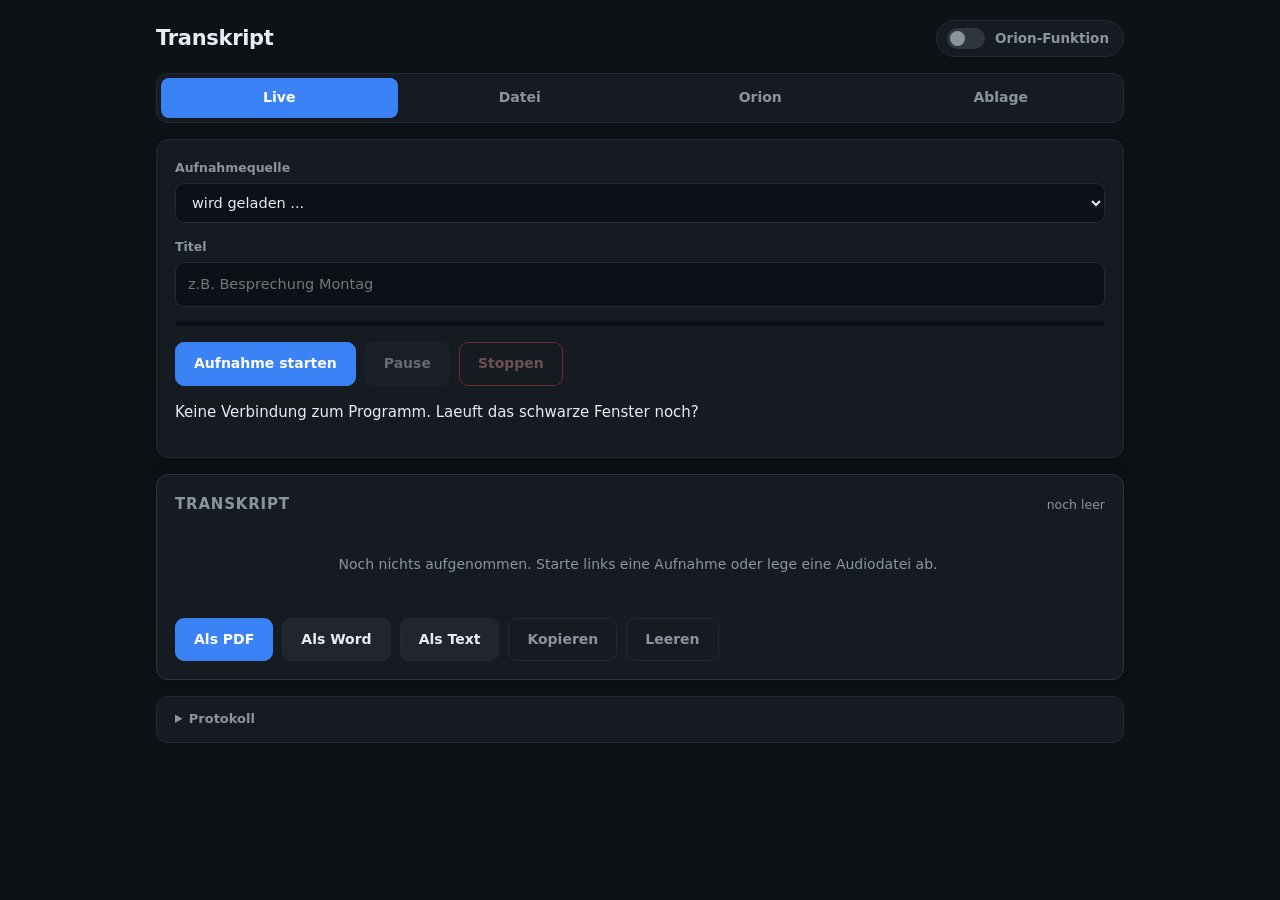
==== weboberflaeche/index.html @ 184ce714 "Transkript: lokales Mitschrift-Programm mit abschaltbarer Fachwort-Schicht Live-Mitschrift im Hinter" ====
<!DOCTYPE html>
<html lang="de">
<head>
<meta charset="utf-8">
<meta name="viewport" content="width=device-width, initial-scale=1, viewport-fit=cover">
<title>Transkript</title>
<link rel="stylesheet" href="stil.css">
</head>
<body>

<header class="kopf">
  <h1>Transkript</h1>
  <label class="schalter" title="Fachbegriffe fuer Sportwetten und Wettboersen">
    <input type="checkbox" id="orionSchalter">
    <span class="schieber"></span>
    <span class="schalterText">Orion-Funktion</span>
  </label>
</header>

<nav class="reiter">
  <button class="reiterKnopf aktiv" data-ziel="tafelLive">Live</button>
  <button class="reiterKnopf" data-ziel="tafelDatei">Datei</button>
  <button class="reiterKnopf" data-ziel="tafelOrion">Orion</button>
  <button class="reiterKnopf" data-ziel="tafelAblage">Ablage</button>
</nav>

<main>

  <!-- ============ LIVE ============ -->
  <section id="tafelLive" class="tafel aktiv">
    <div class="karte">
      <label class="feld">
        <span>Aufnahmequelle</span>
        <select id="geraetWahl"><option>wird geladen ...</option></select>
      </label>
      <label class="feld">
        <span>Titel</span>
        <input type="text" id="liveTitel" placeholder="z.B. Besprechung Montag">
      </label>

      <div class="pegelBalken"><div class="pegelFuellung" id="pegel"></div></div>

      <div class="knopfReihe">
        <button id="knopfStart" class="knopf haupt">Aufnahme starten</button>
        <button id="knopfPause" class="knopf" disabled>Pause</button>
        <button id="knopfStopp" class="knopf gefahr" disabled>Stoppen</button>
      </div>
      <p class="hinweis" id="liveStand">Bereit.</p>
    </div>
  </section>

  <!-- ============ DATEI ============ -->
  <section id="tafelDatei" class="tafel">
    <div class="karte">
      <div class="ablegeFeld" id="ablegeFeld">
        <p><strong>Audiodatei hierher ziehen</strong></p>
        <p class="klein">oder tippen zum Auswaehlen. Kurz oder stundenlang,
           beides geht. MP3, WAV, M4A, MP4, OGG, OPUS und mehr.</p>
        <input type="file" id="dateiWahl" accept="audio/*,video/*" multiple hidden>
      </div>
      <div id="auftragsListe"></div>
    </div>
  </section>

  <!-- ============ ORION ============ -->
  <section id="tafelOrion" class="tafel">
    <div class="karte">
      <p class="hinweis">
        Die Orion-Funktion gibt dem Programm die Fachsprache mit: Wettboersen,
        Quotenrechnung, Arbitrage. Ist sie aus, transkribiert das Programm
        voellig normal, ohne jeden Fachwort-Einfluss.
      </p>
      <p class="zahlenZeile">
        <span id="zahlBegriffe">0</span> Begriffe &nbsp;&middot;&nbsp;
        <span id="zahlKorrekturen">0</span> Korrekturregeln
      </p>

      <label class="feld">
        <span>Fachbegriffe (eine Zeile = ein Begriff)</span>
        <textarea id="feldBegriffe" rows="12" spellcheck="false"></textarea>
      </label>

      <label class="feld">
        <span>Korrekturen (falsch gehoert = richtig)</span>
        <textarea id="feldKorrekturen" rows="8" spellcheck="false"></textarea>
      </label>

      <div class="knopfReihe">
        <button id="knopfBegriffeSpeichern" class="knopf haupt">
          Speichern und neu laden
        </button>
      </div>
    </div>

    <div class="karte">
      <h2>Einstellungen</h2>
      <label class="feld">
        <span>Modell fuer Live (schnell)</span>
        <select id="modellLive">
          <option value="tiny">tiny, sehr schnell, ungenau</option>
          <option value="base">base, schnell</option>
          <option value="small">small, guter Kompromiss</option>
          <option value="medium">medium, genau, langsam</option>
        </select>
      </label>
      <label class="feld">
        <span>Modell fuer Dateien (genau)</span>
        <select id="modellDatei">
          <option value="small">small, schnell</option>
          <option value="medium">medium, empfohlen</option>
          <option value="large-v3-turbo">large-v3-turbo, am besten, sehr langsam</option>
        </select>
      </label>
      <label class="feld">
        <span>Sprache</span>
        <select id="sprache">
          <option value="de">Deutsch</option>
          <option value="auto">selbst erkennen</option>
        </select>
      </label>
      <label class="feld ankreuz">
        <input type="checkbox" id="zeitstempel">
        <span>Zeitstempel im Transkript anzeigen</span>
      </label>
    </div>
  </section>

  <!-- ============ ABLAGE ============ -->
  <section id="tafelAblage" class="tafel">
    <div class="karte">
      <div class="knopfReihe">
        <button id="knopfOrdner" class="knopf">Ordner oeffnen</button>
      </div>
      <div id="ablageListe"></div>
    </div>
  </section>

  <!-- ============ TRANSKRIPT (immer sichtbar) ============ -->
  <section class="karte transkriptKarte">
    <div class="transkriptKopf">
      <h2>Transkript</h2>
      <span class="zahlenZeile" id="transkriptZahlen">noch leer</span>
    </div>

    <div id="transkript" class="transkript">
      <p class="leer">Noch nichts aufgenommen. Starte links eine Aufnahme
         oder lege eine Audiodatei ab.</p>
    </div>

    <div class="knopfReihe">
      <button class="knopf haupt" data-format="pdf">Als PDF</button>
      <button class="knopf" data-format="docx">Als Word</button>
      <button class="knopf" data-format="txt">Als Text</button>
      <button class="knopf still" id="knopfKopieren">Kopieren</button>
      <button class="knopf still" id="knopfLeeren">Leeren</button>
    </div>
  </section>

  <details class="protokollKasten">
    <summary>Protokoll</summary>
    <pre id="protokoll"></pre>
  </details>

</main>

<div id="meldung" class="meldung"></div>

<script src="logik.js"></script>
</body>
</html>
---- weboberflaeche/stil.css ----
/* ==================================================================
   Transkript - reine DESIGN-SCHICHT.

   Diese Datei darf komplett geloescht werden. Dann sieht die App nackt
   aus, funktioniert aber zu hundert Prozent weiter. Hier steht kein
   einziger Rechenweg und keine Ablaufsteuerung, nur Aussehen.
   ================================================================== */

:root {
  --grund:        #0e1116;
  --karte:        #161b22;
  --karte-rand:   #232a35;
  --schrift:      #e6edf3;
  --schrift-leise:#8b949e;
  --akzent:       #3b82f6;
  --akzent-hell:  #60a5fa;
  --orion:        #f59e0b;
  --gut:          #22c55e;
  --gefahr:       #ef4444;
  --rundung:      12px;
  --schatten:     0 2px 14px rgba(0,0,0,.35);
}

* { box-sizing: border-box; }

body {
  margin: 0;
  padding: 0 16px 40px;
  background: var(--grund);
  color: var(--schrift);
  font-family: "Segoe UI", system-ui, -apple-system, sans-serif;
  font-size: 15px;
  line-height: 1.55;
  max-width: 1000px;
  margin-inline: auto;
  -webkit-text-size-adjust: 100%;
}

h1 { font-size: 21px; margin: 0; letter-spacing: -.3px; }
h2 { font-size: 15px; margin: 0 0 12px; color: var(--schrift-leise);
     text-transform: uppercase; letter-spacing: .8px; font-weight: 600; }

/* ------------------------------ Kopf ------------------------------ */

.kopf {
  display: flex; align-items: center; justify-content: space-between;
  gap: 16px; padding: 20px 0 16px; flex-wrap: wrap;
}

.schalter {
  display: inline-flex; align-items: center; gap: 10px;
  cursor: pointer; user-select: none;
  background: var(--karte); border: 1px solid var(--karte-rand);
  padding: 7px 14px 7px 10px; border-radius: 999px;
  transition: border-color .18s;
}
.schalter:hover { border-color: var(--orion); }
.schalter input { display: none; }

.schieber {
  width: 38px; height: 21px; border-radius: 999px;
  background: #30363d; position: relative; flex: none;
  transition: background .2s;
}
.schieber::after {
  content: ""; position: absolute; top: 3px; left: 3px;
  width: 15px; height: 15px; border-radius: 50%;
  background: #8b949e; transition: transform .2s, background .2s;
}
.schalter input:checked + .schieber { background: rgba(245,158,11,.35); }
.schalter input:checked + .schieber::after {
  transform: translateX(17px); background: var(--orion);
}
.schalterText { font-size: 13.5px; font-weight: 600; color: var(--schrift-leise); }
.schalter input:checked ~ .schalterText { color: var(--orion); }

/* ------------------------------ Reiter ------------------------------ */

.reiter {
  display: flex; gap: 4px; margin-bottom: 16px;
  background: var(--karte); padding: 4px;
  border: 1px solid var(--karte-rand); border-radius: var(--rundung);
  overflow-x: auto;
}
.reiterKnopf {
  flex: 1; min-width: 78px; padding: 9px 12px;
  background: transparent; border: 0; border-radius: 8px;
  color: var(--schrift-leise); font: inherit; font-weight: 600;
  font-size: 14px; cursor: pointer; transition: background .15s, color .15s;
}
.reiterKnopf:hover { color: var(--schrift); }
.reiterKnopf.aktiv { background: var(--akzent); color: #fff; }

.tafel { display: none; }
.tafel.aktiv { display: block; }

/* ------------------------------ Karten ------------------------------ */

.karte {
  background: var(--karte); border: 1px solid var(--karte-rand);
  border-radius: var(--rundung); padding: 18px; margin-bottom: 16px;
  box-shadow: var(--schatten);
}

.feld { display: block; margin-bottom: 14px; }
.feld > span {
  display: block; font-size: 12.5px; font-weight: 600;
  color: var(--schrift-leise); margin-bottom: 6px;
}
.feld.ankreuz {
  display: flex; align-items: center; gap: 9px; cursor: pointer;
}
.feld.ankreuz > span { margin: 0; font-weight: 500; color: var(--schrift); }

input[type=text], select, textarea {
  width: 100%; padding: 10px 12px;
  background: #0d1117; color: var(--schrift);
  border: 1px solid var(--karte-rand); border-radius: 9px;
  font: inherit; font-size: 14.5px; transition: border-color .15s;
}
textarea { font-family: "Consolas", ui-monospace, monospace; font-size: 13px;
           line-height: 1.6; resize: vertical; }
input:focus, select:focus, textarea:focus {
  outline: none; border-color: var(--akzent);
}
input[type=checkbox] { width: 17px; height: 17px; accent-color: var(--akzent); }
select:disabled, input:disabled { opacity: .5; }

/* ------------------------------ Knoepfe ------------------------------ */

.knopfReihe { display: flex; gap: 9px; flex-wrap: wrap; margin-top: 4px; }

.knopf {
  padding: 10px 18px; border-radius: 9px; cursor: pointer;
  background: #21262d; color: var(--schrift);
  border: 1px solid var(--karte-rand);
  font: inherit; font-size: 14px; font-weight: 600;
  transition: background .15s, transform .08s, opacity .15s;
}
.knopf:hover:not(:disabled) { background: #2d333b; }
.knopf:active:not(:disabled) { transform: translateY(1px); }
.knopf:disabled { opacity: .38; cursor: not-allowed; }

.knopf.haupt { background: var(--akzent); border-color: var(--akzent); color: #fff; }
.knopf.haupt:hover:not(:disabled) { background: var(--akzent-hell); }
.knopf.gefahr { background: transparent; border-color: var(--gefahr); color: #fca5a5; }
.knopf.gefahr:hover:not(:disabled) { background: rgba(239,68,68,.14); }
.knopf.still { background: transparent; color: var(--schrift-leise); }
.knopf.still:hover { color: var(--schrift); }

/* ------------------------------ Pegel ------------------------------ */

.pegelBalken {
  height: 5px; background: #0d1117; border-radius: 999px;
  overflow: hidden; margin: 4px 0 16px;
}
.pegelFuellung {
  height: 100%; width: 0;
  background: linear-gradient(90deg, var(--gut), var(--orion));
  border-radius: 999px; transition: width .18s ease-out;
}

body.nimmtAuf .pegelBalken { box-shadow: 0 0 0 1px rgba(34,197,94,.28); }

/* ------------------------------ Ablegefeld ------------------------------ */

.ablegeFeld {
  border: 2px dashed var(--karte-rand); border-radius: var(--rundung);
  padding: 34px 20px; text-align: center; cursor: pointer;
  transition: border-color .18s, background .18s;
}
.ablegeFeld:hover, .ablegeFeld.darueber {
  border-color: var(--akzent); background: rgba(59,130,246,.07);
}
.ablegeFeld p { margin: 0 0 6px; }
.klein { font-size: 13px; color: var(--schrift-leise); }

.auftrag {
  margin-top: 12px; padding: 12px 14px; border-radius: 10px;
  background: #0d1117; border-left: 3px solid var(--schrift-leise);
}
.auftrag.laeuft { border-left-color: var(--akzent); }
.auftrag.fertig { border-left-color: var(--gut); }
.auftrag.fehler { border-left-color: var(--gefahr); }
.auftragKopf { display: flex; justify-content: space-between; align-items: center; gap: 10px; }
.auftragText { font-size: 13px; color: var(--schrift-leise); margin-top: 3px; }
.wegKnopf {
  background: none; border: 0; color: var(--schrift-leise);
  font-size: 20px; line-height: 1; cursor: pointer; padding: 0 4px;
}
.wegKnopf:hover { color: var(--gefahr); }

/* ------------------------------ Transkript ------------------------------ */

.transkriptKarte { border-color: #2b3441; }

.transkriptKopf {
  display: flex; align-items: baseline; justify-content: space-between;
  gap: 12px; margin-bottom: 12px; flex-wrap: wrap;
}
.transkriptKopf h2 { margin: 0; }

.zahlenZeile { font-size: 12.5px; color: var(--schrift-leise); }

.transkript {
  max-height: 46vh; overflow-y: auto; padding: 4px 4px 4px 0;
  margin-bottom: 16px; scroll-behavior: smooth;
}
.transkript::-webkit-scrollbar { width: 9px; }
.transkript::-webkit-scrollbar-thumb {
  background: #2d333b; border-radius: 999px;
}

.absatz { display: flex; gap: 14px; margin-bottom: 14px; }
.absatzZeit {
  flex: none; width: 48px; font-size: 11.5px; font-variant-numeric: tabular-nums;
  color: #55606d; padding-top: 4px; text-align: right; user-select: none;
}
.absatz p { margin: 0; }

.leer { color: var(--schrift-leise); font-size: 14px; text-align: center;
        padding: 22px 10px; margin: 0; }

/* ------------------------------ Ablage ------------------------------ */

.ablageZeile {
  display: flex; justify-content: space-between; align-items: center; gap: 14px;
  padding: 11px 13px; margin-top: 8px; border-radius: 9px;
  background: #0d1117; border: 1px solid transparent;
  color: var(--schrift); text-decoration: none; transition: border-color .15s;
}
.ablageZeile:hover { border-color: var(--akzent); }
.ablageName { font-size: 13.5px; word-break: break-all; }
.ablageInfo { font-size: 12px; color: var(--schrift-leise); flex: none; }

/* ------------------------------ Protokoll ------------------------------ */

.protokollKasten {
  background: var(--karte); border: 1px solid var(--karte-rand);
  border-radius: var(--rundung); padding: 12px 18px;
}
.protokollKasten summary {
  cursor: pointer; font-size: 13px; font-weight: 600;
  color: var(--schrift-leise); user-select: none;
}
.protokollKasten pre {
  font-family: "Consolas", ui-monospace, monospace; font-size: 11.5px;
  color: var(--schrift-leise); white-space: pre-wrap; word-break: break-word;
  margin: 12px 0 0; max-height: 190px; overflow-y: auto;
}

/* ------------------------------ Meldung ------------------------------ */

.meldung {
  position: fixed; left: 50%; bottom: 22px;
  transform: translate(-50%, 130%);
  background: #21262d; color: var(--schrift);
  border: 1px solid var(--karte-rand); border-left: 3px solid var(--akzent);
  padding: 12px 20px; border-radius: 10px; box-shadow: var(--schatten);
  font-size: 14px; max-width: min(560px, calc(100vw - 32px));
  opacity: 0; transition: transform .28s, opacity .28s; z-index: 50;
}
.meldung.sichtbar { transform: translate(-50%, 0); opacity: 1; }
.meldung.fehler { border-left-color: var(--gefahr); }

/* -------------------- Orion aus: Farbe zurueckziehen -------------------- */

body.orionAus .schalterText { color: var(--schrift-leise); }

/* ------------------------------ Handy ------------------------------ */

@media (max-width: 620px) {
  body { padding: 0 12px 32px; font-size: 15.5px; }
  .kopf { padding: 16px 0 12px; }
  .karte { padding: 15px; }
  .knopfReihe .knopf { flex: 1 1 auto; text-align: center; }
  .absatzZeit { display: none; }
  .transkript { max-height: 40vh; }
  .ablegeFeld { padding: 26px 14px; }
}

@media (prefers-reduced-motion: reduce) {
  * { transition: none !important; scroll-behavior: auto !important; }
}
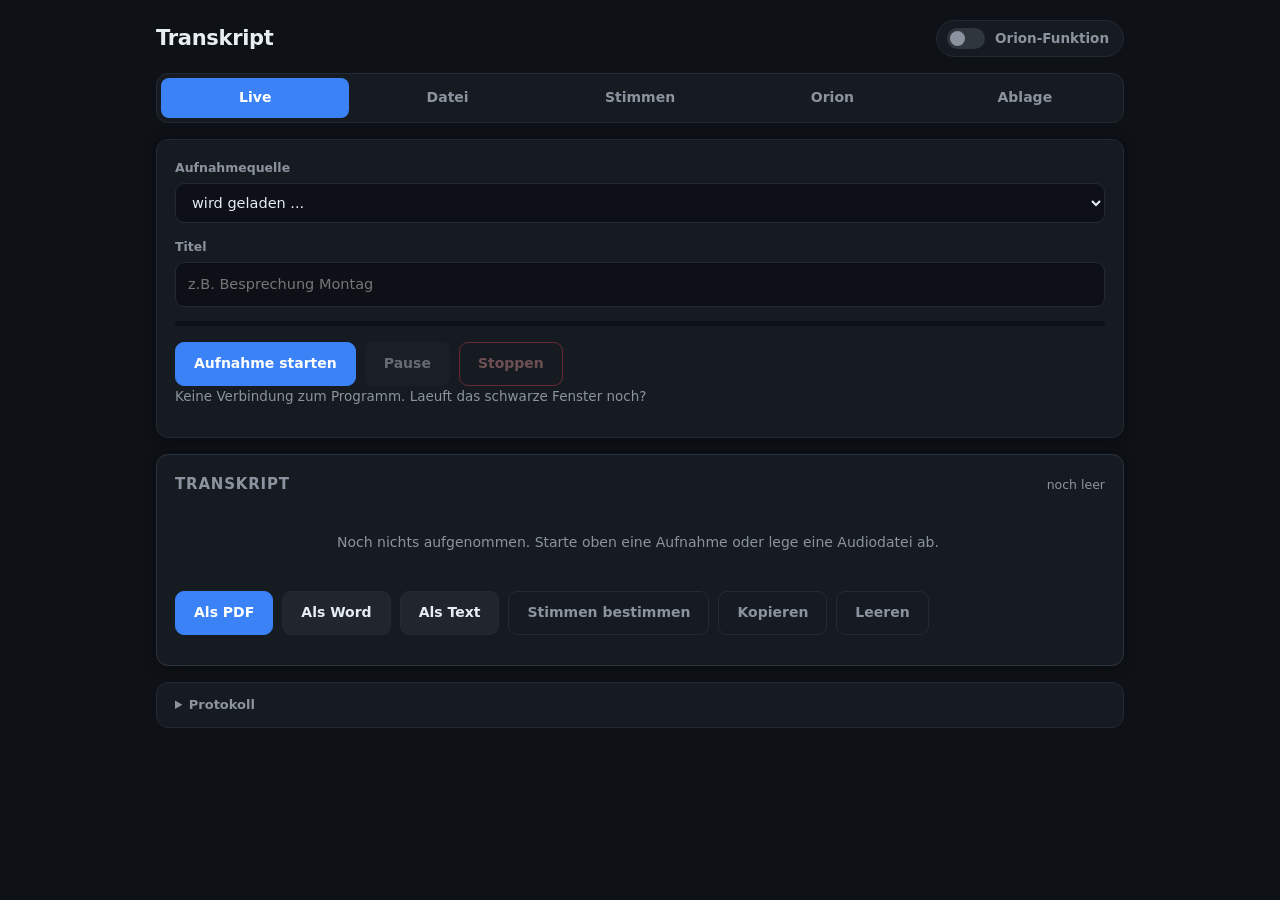
==== commit de26479d: "Stimmenerkennung, Geraeusche, Anhoeren, Ablage Die Texterkennung lief bisher in EINEM Durchgang uebe" ====
--- a/weboberflaeche/index.html
+++ b/weboberflaeche/index.html
@@ -20,6 +20,7 @@
 <nav class="reiter">
   <button class="reiterKnopf aktiv" data-ziel="tafelLive">Live</button>
   <button class="reiterKnopf" data-ziel="tafelDatei">Datei</button>
+  <button class="reiterKnopf" data-ziel="tafelStimmen">Stimmen</button>
   <button class="reiterKnopf" data-ziel="tafelOrion">Orion</button>
   <button class="reiterKnopf" data-ziel="tafelAblage">Ablage</button>
 </nav>
@@ -62,6 +63,100 @@
     </div>
   </section>
 
+  <!-- ============ STIMMEN ============ -->
+  <section id="tafelStimmen" class="tafel">
+    <div class="karte" id="stimmenFehlt" hidden>
+      <p class="warnung">
+        Die Modelle fuer die Stimmenerkennung fehlen noch. Einmal im Ordner
+        <code>C:\Users\Home\transkript</code> ausfuehren:
+        <code>python modelle_holen.py</code>
+      </p>
+    </div>
+
+    <div class="karte">
+      <h2>Empfindlichkeit</h2>
+      <p class="hinweis">
+        Wie viel mitgeschrieben wird. Hoch heisst: auch leise Stimmen,
+        Zwischenrufe und kurze Einwuerfe kommen mit. Dafuer landet auch
+        mal ein Rascheln im Text.
+      </p>
+      <div class="schieberZeile">
+        <input type="range" id="empfindlichkeit" min="1" max="5" step="1">
+        <span class="schieberWert" id="empfindlichkeitText">4</span>
+      </div>
+      <div class="schieberBeschriftung">
+        <span>nur laute Stimmen</span><span>auch Gemurmel</span>
+      </div>
+    </div>
+
+    <div class="karte">
+      <h2>Stimmen trennen</h2>
+      <label class="feld ankreuz">
+        <input type="checkbox" id="stimmenAn">
+        <span>Erkennen, wer gerade spricht</span>
+      </label>
+      <p class="hinweis klein">
+        Nach dem Stoppen einer Aufnahme oder nach einer Datei wird die
+        Tonspur noch einmal durchgegangen und jede Stimme bekommt ihren
+        eigenen Fingerabdruck. Gleiche Stimme = gleiche Person.
+      </p>
+
+      <label class="feld">
+        <span>Anzahl Personen</span>
+        <select id="anzahlPersonen">
+          <option value="0">selbst herausfinden</option>
+          <option value="2">genau 2</option>
+          <option value="3">genau 3</option>
+          <option value="4">genau 4</option>
+          <option value="5">genau 5</option>
+          <option value="6">genau 6</option>
+          <option value="8">genau 8</option>
+          <option value="10">genau 10</option>
+        </select>
+      </label>
+
+      <label class="feld">
+        <span>Wie schnell zwei Stimmen als verschiedene Personen gelten</span>
+        <div class="schieberZeile">
+          <input type="range" id="aehnlichkeit" min="0.3" max="0.8" step="0.05">
+          <span class="schieberWert" id="aehnlichkeitText">0.50</span>
+        </div>
+        <div class="schieberBeschriftung">
+          <span>eher mehr Personen</span><span>eher weniger</span>
+        </div>
+      </label>
+    </div>
+
+    <div class="karte">
+      <h2>Geraeusche erkennen</h2>
+      <label class="feld ankreuz">
+        <input type="checkbox" id="toeneAn">
+        <span>Musik, Hund, Applaus und aehnliches eintragen</span>
+      </label>
+      <p class="hinweis klein">
+        In den Sprechpausen wird geschaut, was sonst zu hoeren ist.
+        Erkanntes steht dann als eigene Zeile im Transkript, zum Beispiel
+        <em>[Musik]</em> oder <em>[Hund]</em>.
+      </p>
+
+      <label class="feld ankreuz">
+        <input type="checkbox" id="musikWeglassen">
+        <span>Musik nicht eintragen (wenn dauernd welche laeuft)</span>
+      </label>
+
+      <label class="feld">
+        <span>Ab welcher Sicherheit ein Geraeusch eingetragen wird</span>
+        <div class="schieberZeile">
+          <input type="range" id="tonSchwelle" min="0.15" max="0.7" step="0.05">
+          <span class="schieberWert" id="tonSchwelleText">0.35</span>
+        </div>
+        <div class="schieberBeschriftung">
+          <span>mehr erkennen</span><span>nur sichere Treffer</span>
+        </div>
+      </label>
+    </div>
+  </section>
+
   <!-- ============ ORION ============ -->
   <section id="tafelOrion" class="tafel">
     <div class="karte">
@@ -77,12 +172,11 @@
 
       <label class="feld">
         <span>Fachbegriffe (eine Zeile = ein Begriff)</span>
-        <textarea id="feldBegriffe" rows="12" spellcheck="false"></textarea>
-      </label>
-
+        <textarea id="feldBegriffe" rows="10" spellcheck="false"></textarea>
+      </label>
       <label class="feld">
         <span>Korrekturen (falsch gehoert = richtig)</span>
-        <textarea id="feldKorrekturen" rows="8" spellcheck="false"></textarea>
+        <textarea id="feldKorrekturen" rows="7" spellcheck="false"></textarea>
       </label>
 
       <div class="knopfReihe">
@@ -93,7 +187,7 @@
     </div>
 
     <div class="karte">
-      <h2>Einstellungen</h2>
+      <h2>Erkennung</h2>
       <label class="feld">
         <span>Modell fuer Live (schnell)</span>
         <select id="modellLive">
@@ -120,7 +214,7 @@
       </label>
       <label class="feld ankreuz">
         <input type="checkbox" id="zeitstempel">
-        <span>Zeitstempel im Transkript anzeigen</span>
+        <span>Zeitstempel in der heruntergeladenen Datei</span>
       </label>
     </div>
   </section>
@@ -128,32 +222,50 @@
   <!-- ============ ABLAGE ============ -->
   <section id="tafelAblage" class="tafel">
     <div class="karte">
+      <h2>Gespeicherte Transkripte</h2>
+      <div class="knopfReihe">
+        <button id="knopfAblageSpeichern" class="knopf haupt">
+          Aktuelles Transkript speichern
+        </button>
+        <button id="knopfNeu" class="knopf">Neues Transkript</button>
+      </div>
+      <div id="ablageListe"></div>
+    </div>
+
+    <div class="karte">
+      <h2>Heruntergeladene Dateien</h2>
       <div class="knopfReihe">
         <button id="knopfOrdner" class="knopf">Ordner oeffnen</button>
       </div>
-      <div id="ablageListe"></div>
-    </div>
-  </section>
-
-  <!-- ============ TRANSKRIPT (immer sichtbar) ============ -->
+      <div id="dateiListe"></div>
+    </div>
+  </section>
+
+  <!-- ============ TRANSKRIPT ============ -->
   <section class="karte transkriptKarte">
     <div class="transkriptKopf">
       <h2>Transkript</h2>
       <span class="zahlenZeile" id="transkriptZahlen">noch leer</span>
     </div>
 
+    <div id="personenLeiste" class="personenLeiste"></div>
+
     <div id="transkript" class="transkript">
-      <p class="leer">Noch nichts aufgenommen. Starte links eine Aufnahme
+      <p class="leer">Noch nichts aufgenommen. Starte oben eine Aufnahme
          oder lege eine Audiodatei ab.</p>
     </div>
+
+    <audio id="spieler" preload="metadata"></audio>
 
     <div class="knopfReihe">
       <button class="knopf haupt" data-format="pdf">Als PDF</button>
       <button class="knopf" data-format="docx">Als Word</button>
       <button class="knopf" data-format="txt">Als Text</button>
+      <button class="knopf still" id="knopfSprecher">Stimmen bestimmen</button>
       <button class="knopf still" id="knopfKopieren">Kopieren</button>
       <button class="knopf still" id="knopfLeeren">Leeren</button>
     </div>
+    <p class="hinweis klein" id="filterHinweis"></p>
   </section>
 
   <details class="protokollKasten">
--- a/weboberflaeche/stil.css
+++ b/weboberflaeche/stil.css
@@ -24,7 +24,7 @@
 * { box-sizing: border-box; }
 
 body {
-  margin: 0;
+  margin: 0 auto;
   padding: 0 16px 40px;
   background: var(--grund);
   color: var(--schrift);
@@ -32,13 +32,18 @@
   font-size: 15px;
   line-height: 1.55;
   max-width: 1000px;
-  margin-inline: auto;
   -webkit-text-size-adjust: 100%;
 }
 
 h1 { font-size: 21px; margin: 0; letter-spacing: -.3px; }
 h2 { font-size: 15px; margin: 0 0 12px; color: var(--schrift-leise);
      text-transform: uppercase; letter-spacing: .8px; font-weight: 600; }
+
+code {
+  font-family: "Consolas", ui-monospace, monospace; font-size: 12.5px;
+  background: #0d1117; padding: 2px 6px; border-radius: 5px;
+  border: 1px solid var(--karte-rand);
+}
 
 /* ------------------------------ Kopf ------------------------------ */
 
@@ -83,7 +88,7 @@
   overflow-x: auto;
 }
 .reiterKnopf {
-  flex: 1; min-width: 78px; padding: 9px 12px;
+  flex: 1; min-width: 76px; padding: 9px 10px;
   background: transparent; border: 0; border-radius: 8px;
   color: var(--schrift-leise); font: inherit; font-weight: 600;
   font-size: 14px; cursor: pointer; transition: background .15s, color .15s;
@@ -107,10 +112,9 @@
   display: block; font-size: 12.5px; font-weight: 600;
   color: var(--schrift-leise); margin-bottom: 6px;
 }
-.feld.ankreuz {
-  display: flex; align-items: center; gap: 9px; cursor: pointer;
-}
-.feld.ankreuz > span { margin: 0; font-weight: 500; color: var(--schrift); }
+.feld.ankreuz { display: flex; align-items: center; gap: 9px; cursor: pointer; }
+.feld.ankreuz > span { margin: 0; font-weight: 500; color: var(--schrift);
+                       font-size: 14.5px; }
 
 input[type=text], select, textarea {
   width: 100%; padding: 10px 12px;
@@ -120,11 +124,36 @@
 }
 textarea { font-family: "Consolas", ui-monospace, monospace; font-size: 13px;
            line-height: 1.6; resize: vertical; }
-input:focus, select:focus, textarea:focus {
-  outline: none; border-color: var(--akzent);
-}
-input[type=checkbox] { width: 17px; height: 17px; accent-color: var(--akzent); }
+input:focus, select:focus, textarea:focus { outline: none; border-color: var(--akzent); }
+input[type=checkbox] { width: 17px; height: 17px; accent-color: var(--akzent);
+                       flex: none; }
 select:disabled, input:disabled { opacity: .5; }
+
+.hinweis { font-size: 13.5px; color: var(--schrift-leise); margin: 0 0 12px; }
+.hinweis.klein { font-size: 12.5px; }
+.klein { font-size: 13px; color: var(--schrift-leise); }
+.zahlenZeile { font-size: 12.5px; color: var(--schrift-leise); }
+
+.warnung {
+  background: rgba(245,158,11,.1); border: 1px solid rgba(245,158,11,.35);
+  border-radius: 9px; padding: 12px 14px; margin: 0;
+  font-size: 13.5px; color: #fcd34d; line-height: 1.7;
+}
+
+/* ------------------------------ Schieberegler ------------------------------ */
+
+.schieberZeile { display: flex; align-items: center; gap: 14px; }
+.schieberZeile input[type=range] {
+  flex: 1; accent-color: var(--akzent); height: 22px; cursor: pointer;
+}
+.schieberWert {
+  min-width: 42px; text-align: right; font-variant-numeric: tabular-nums;
+  font-weight: 700; font-size: 15px; color: var(--akzent-hell);
+}
+.schieberBeschriftung {
+  display: flex; justify-content: space-between;
+  font-size: 11.5px; color: #55606d; margin-top: 2px;
+}
 
 /* ------------------------------ Knoepfe ------------------------------ */
 
@@ -146,7 +175,7 @@
 .knopf.gefahr { background: transparent; border-color: var(--gefahr); color: #fca5a5; }
 .knopf.gefahr:hover:not(:disabled) { background: rgba(239,68,68,.14); }
 .knopf.still { background: transparent; color: var(--schrift-leise); }
-.knopf.still:hover { color: var(--schrift); }
+.knopf.still:hover:not(:disabled) { color: var(--schrift); }
 
 /* ------------------------------ Pegel ------------------------------ */
 
@@ -159,7 +188,6 @@
   background: linear-gradient(90deg, var(--gut), var(--orion));
   border-radius: 999px; transition: width .18s ease-out;
 }
-
 body.nimmtAuf .pegelBalken { box-shadow: 0 0 0 1px rgba(34,197,94,.28); }
 
 /* ------------------------------ Ablegefeld ------------------------------ */
@@ -173,7 +201,6 @@
   border-color: var(--akzent); background: rgba(59,130,246,.07);
 }
 .ablegeFeld p { margin: 0 0 6px; }
-.klein { font-size: 13px; color: var(--schrift-leise); }
 
 .auftrag {
   margin-top: 12px; padding: 12px 14px; border-radius: 10px;
@@ -182,13 +209,52 @@
 .auftrag.laeuft { border-left-color: var(--akzent); }
 .auftrag.fertig { border-left-color: var(--gut); }
 .auftrag.fehler { border-left-color: var(--gefahr); }
-.auftragKopf { display: flex; justify-content: space-between; align-items: center; gap: 10px; }
+.auftragKopf { display: flex; justify-content: space-between; align-items: center;
+               gap: 10px; }
 .auftragText { font-size: 13px; color: var(--schrift-leise); margin-top: 3px; }
+
+.balken { height: 3px; background: #21262d; border-radius: 999px;
+          margin-top: 8px; overflow: hidden; }
+.balken > div { height: 100%; background: var(--akzent);
+                transition: width .35s ease-out; }
+
 .wegKnopf {
-  background: none; border: 0; color: var(--schrift-leise);
-  font-size: 20px; line-height: 1; cursor: pointer; padding: 0 4px;
+  background: none; border: 0; color: var(--schrift-leise); flex: none;
+  font-size: 20px; line-height: 1; cursor: pointer; padding: 0 6px;
 }
 .wegKnopf:hover { color: var(--gefahr); }
+
+/* ------------------------------ Personen ------------------------------ */
+
+.personenLeiste { display: flex; gap: 8px; flex-wrap: wrap; margin-bottom: 14px; }
+.personenLeiste:empty { display: none; }
+
+.personChip {
+  display: inline-flex; align-items: stretch;
+  background: #0d1117; border: 1px solid var(--karte-rand);
+  border-radius: 999px; overflow: hidden; transition: opacity .15s;
+}
+.personChip.aus { opacity: .4; }
+
+.chipWahl {
+  display: inline-flex; align-items: center; gap: 8px;
+  background: none; border: 0; cursor: pointer; padding: 6px 4px 6px 11px;
+  color: var(--schrift); font: inherit; font-size: 13px;
+}
+.chipPunkt {
+  width: 9px; height: 9px; border-radius: 50%; flex: none;
+  background: var(--farbe);
+}
+.personChip.aus .chipPunkt { background: #55606d; }
+.chipName { font-weight: 600; }
+.chipZahl { color: var(--schrift-leise); font-size: 11.5px;
+            font-variant-numeric: tabular-nums; }
+
+.chipStift {
+  background: none; border: 0; cursor: pointer; padding: 0 11px 0 6px;
+  color: var(--schrift-leise); font-size: 13px;
+}
+.chipStift:hover { color: var(--akzent-hell); }
 
 /* ------------------------------ Transkript ------------------------------ */
 
@@ -200,38 +266,66 @@
 }
 .transkriptKopf h2 { margin: 0; }
 
-.zahlenZeile { font-size: 12.5px; color: var(--schrift-leise); }
-
 .transkript {
-  max-height: 46vh; overflow-y: auto; padding: 4px 4px 4px 0;
-  margin-bottom: 16px; scroll-behavior: smooth;
+  max-height: 48vh; overflow-y: auto; padding: 2px 4px 2px 0;
+  margin-bottom: 14px; scroll-behavior: smooth;
 }
 .transkript::-webkit-scrollbar { width: 9px; }
-.transkript::-webkit-scrollbar-thumb {
-  background: #2d333b; border-radius: 999px;
-}
-
-.absatz { display: flex; gap: 14px; margin-bottom: 14px; }
-.absatzZeit {
-  flex: none; width: 48px; font-size: 11.5px; font-variant-numeric: tabular-nums;
-  color: #55606d; padding-top: 4px; text-align: right; user-select: none;
-}
+.transkript::-webkit-scrollbar-thumb { background: #2d333b; border-radius: 999px; }
+
+.absatz {
+  border-left: 3px solid var(--farbe, #6b7280);
+  background: transparent; border-radius: 0 9px 9px 0;
+  padding: 8px 12px; margin-bottom: 8px; cursor: pointer;
+  transition: background .14s;
+}
+.absatz:hover { background: rgba(255,255,255,.035); }
+.absatz:focus-visible { outline: 2px solid var(--akzent); outline-offset: 2px; }
+.absatz.spielt { background: rgba(59,130,246,.13); }
 .absatz p { margin: 0; }
+
+.zeileKopf {
+  display: flex; align-items: center; gap: 10px; margin-bottom: 3px;
+  font-size: 11.5px; font-variant-numeric: tabular-nums;
+}
+.zeileName { font-weight: 700; font-size: 12px; }
+.zeileZeit { color: #55606d; }
+.zeileDauer { color: #55606d; }
+.zeileSpiel {
+  margin-left: auto; color: #3d4652; font-size: 10px;
+  opacity: 0; transition: opacity .14s, color .14s;
+}
+.absatz:hover .zeileSpiel { opacity: 1; }
+.absatz.spielt .zeileSpiel { opacity: 1; color: var(--akzent-hell); }
+
+.absatz.geraeusch { border-left-style: dotted; }
+.absatz.geraeusch p {
+  font-style: italic; color: var(--schrift-leise); font-size: 14px;
+}
 
 .leer { color: var(--schrift-leise); font-size: 14px; text-align: center;
         padding: 22px 10px; margin: 0; }
 
+#spieler { display: none; }
+
 /* ------------------------------ Ablage ------------------------------ */
 
 .ablageZeile {
-  display: flex; justify-content: space-between; align-items: center; gap: 14px;
-  padding: 11px 13px; margin-top: 8px; border-radius: 9px;
+  display: flex; justify-content: space-between; align-items: center; gap: 10px;
+  padding: 0 8px 0 0; margin-top: 8px; border-radius: 9px;
   background: #0d1117; border: 1px solid transparent;
   color: var(--schrift); text-decoration: none; transition: border-color .15s;
 }
 .ablageZeile:hover { border-color: var(--akzent); }
-.ablageName { font-size: 13.5px; word-break: break-all; }
-.ablageInfo { font-size: 12px; color: var(--schrift-leise); flex: none; }
+.ablageZeile.schlicht { padding: 11px 13px; }
+
+.ablageOeffnen {
+  flex: 1; display: flex; flex-direction: column; gap: 2px; text-align: left;
+  background: none; border: 0; cursor: pointer; padding: 11px 13px;
+  color: inherit; font: inherit;
+}
+.ablageName { font-size: 13.5px; font-weight: 600; word-break: break-word; }
+.ablageInfo { font-size: 12px; color: var(--schrift-leise); }
 
 /* ------------------------------ Protokoll ------------------------------ */
 
@@ -263,8 +357,6 @@
 .meldung.sichtbar { transform: translate(-50%, 0); opacity: 1; }
 .meldung.fehler { border-left-color: var(--gefahr); }
 
-/* -------------------- Orion aus: Farbe zurueckziehen -------------------- */
-
 body.orionAus .schalterText { color: var(--schrift-leise); }
 
 /* ------------------------------ Handy ------------------------------ */
@@ -274,11 +366,12 @@
   .kopf { padding: 16px 0 12px; }
   .karte { padding: 15px; }
   .knopfReihe .knopf { flex: 1 1 auto; text-align: center; }
-  .absatzZeit { display: none; }
-  .transkript { max-height: 40vh; }
+  .transkript { max-height: 42vh; }
   .ablegeFeld { padding: 26px 14px; }
+  .zeileSpiel { opacity: 1; }
 }
 
 @media (prefers-reduced-motion: reduce) {
-  * { transition: none !important; scroll-behavior: auto !important; }
-}
+  * { transition: none !important; animation: none !important;
+      scroll-behavior: auto !important; }
+}
